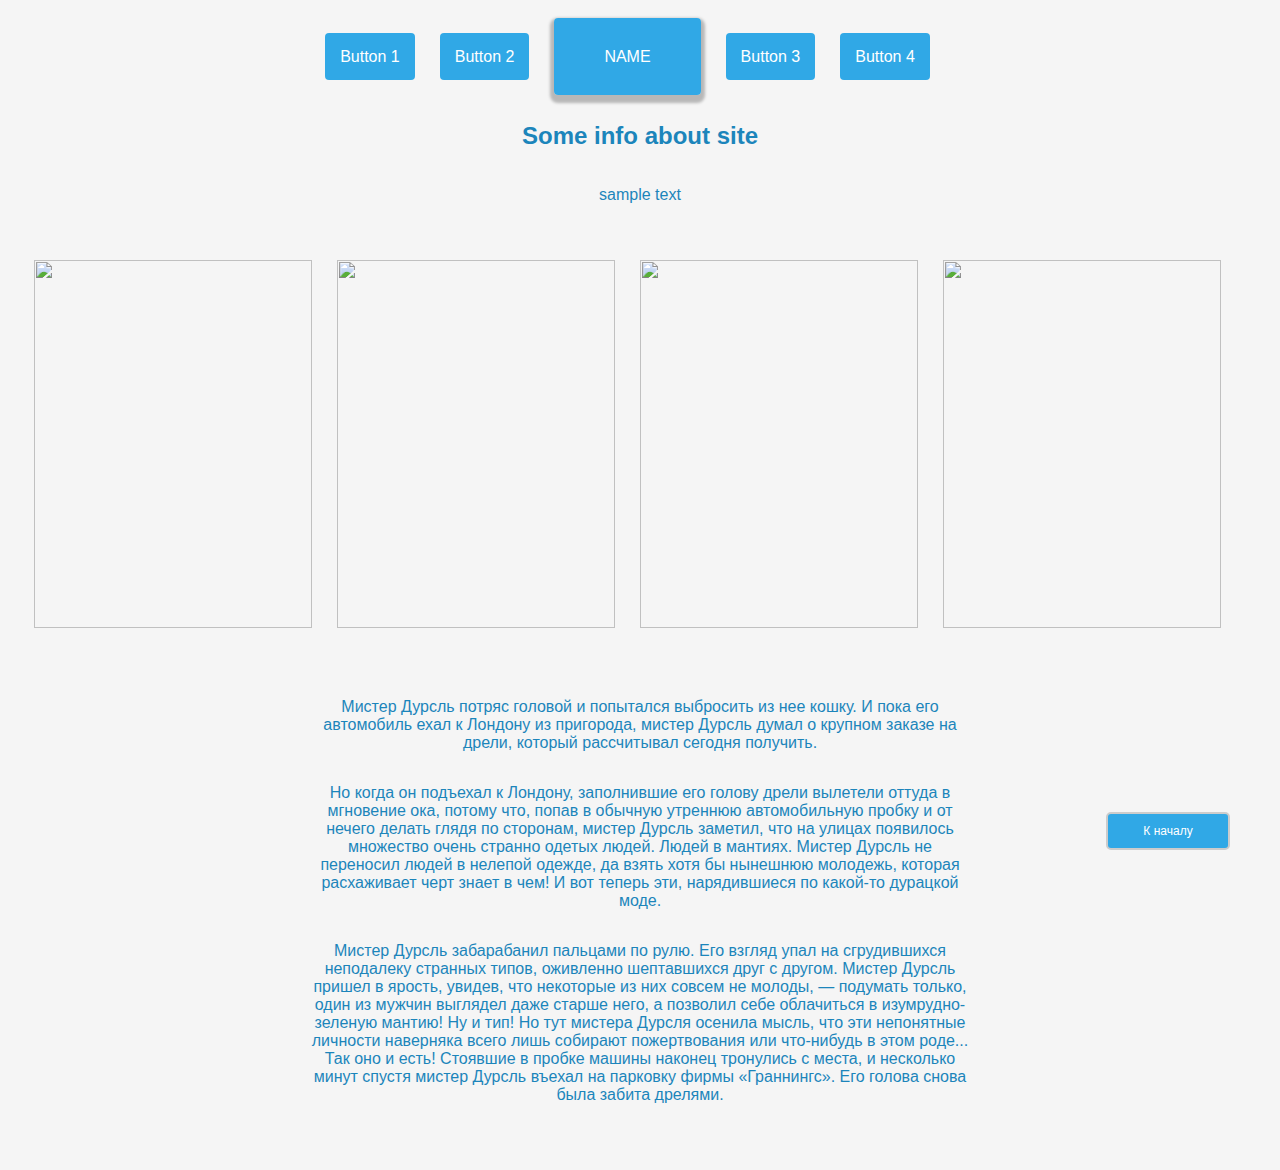
==== index.html @ ae645ffe "feat: lab2" ====
<!DOCTYPE html>
<html lang="ru">
<head>
    <meta charset="UTF-8">
    <meta name="description" content="Lessons for school students">
    <meta name="keywords" content="Programming, Robotics, Technology">
    <link rel="stylesheet" href="outline.css">
    <title>Title</title>
</head>
<body>
<header id="st">
    <div>
        <ul>
            <li><a href="#">Button 1</a></li>
            <li><a href="#">Button 2</a></li>
            <li><a href="#" class="main_name">NAME </a></li>
            <li><a href="#">Button 3</a></li>
            <li><a href="#">Button 4</a></li>
        </ul>
    </div>
</header>
<br>
<br>
<main>
    <article>
        <h2>
            Some info about site
        </h2>

        <p>
            sample text
        </p>

    </article>

    <div class="photos">
        <ul>
            <li><img src="photo1.jpg" alt=""></li>
            <li><img src="photo3.jpg" alt=""></li>
            <li><img src="photo2.jpg"  alt=""></li>
            <li><img src="photo4.jpg" alt=""></li>
        </ul>
    </div>

    <article class="main_text">
        <p>
            Мистер Дурсль потряс головой и попытался выбросить из нее кошку. И пока его автомобиль ехал к Лондону из пригорода, мистер Дурсль думал о крупном заказе на дрели, который рассчитывал сегодня получить.
        </p>

        <p>
            Но когда он подъехал к Лондону, заполнившие его голову дрели вылетели оттуда в мгновение ока, потому что, попав в обычную утреннюю автомобильную пробку и от нечего делать глядя по сторонам, мистер Дурсль заметил, что на улицах появилось множество очень странно одетых людей. Людей в мантиях. Мистер Дурсль не переносил людей в нелепой одежде, да взять хотя бы нынешнюю молодежь, которая расхаживает черт знает в чем! И вот теперь эти, нарядившиеся по какой-то дурацкой моде.
        </p>

        <p>
            Мистер Дурсль забарабанил пальцами по рулю. Его взгляд упал на сгрудившихся неподалеку странных типов, оживленно шептавшихся друг с другом. Мистер Дурсль пришел в ярость, увидев, что некоторые из них совсем не молоды, — подумать только, один из мужчин выглядел даже старше него, а позволил себе облачиться в изумрудно-зеленую мантию! Ну и тип! Но тут мистера Дурсля осенила мысль, что эти непонятные личности наверняка всего лишь собирают пожертвования или что-нибудь в этом роде... Так оно и есть! Стоявшие в пробке машины наконец тронулись с места, и несколько минут спустя мистер Дурсль въехал на парковку фирмы «Граннингс». Его голова снова была забита дрелями.
        </p>

    </article>

</main>

<footer>
    <nav class="crumbs">
        <ul>
            <li class="crumb"><a class="starter" href="#st">К началу</a></li>
        </ul>
    </nav>
</footer>

</body>
</html>
---- outline.css ----
body {
    background-color: #F5F5F5;
    font-family: arial;
}

article {
    display: flex;
    line-height: normal;
    font-weight: normal;
    text-align: center;
    color: #1C85BB;
    text-decoration: white;
    text-transform: none;
    justify-content: center;
    flex-direction: column;
}

.main_text {
    margin: 50px 300px;
}

div {
    width: 100%;
    display: flex;
    align-items: center;
    align-content: center;
    justify-content: center;
}

img {
    width: 278px;
    height: 368px;
}

img:hover {
    box-shadow:0 0 6px 6px #555;
    -webkit-transition: all 0.5s ease;
    -moz-transition: all 0.5s ease;
    transition: all 0.5s ease;
}

.photos {
    display: flex;
}

ul {
    list-style: none; /*убираем маркеры списка*/
    padding-left: 0; /*убираем отступы*/
    margin: 40px 0 0;
}
a {
    text-decoration: none; /*убираем подчеркивание текста ссылок*/
    background:#30A8E6; /*добавляем фон к пункту меню*/
    color:#fff; /*меняем цвет ссылок*/
    padding:15px; /*добавляем отступ*/
    font-family: arial; /*меняем шрифт*/
    border-radius:4px; /*добавляем скругление*/
    -moz-transition: all 0.3s 0.01s ease; /*делаем плавный переход*/
    -o-transition: all 0.3s 0.01s ease;
    -webkit-transition: all 0.3s 0.01s ease;
}

.main_name {
    background:#30A8E6; /*добавляем фон к пункту меню*/
    color:#fff; /*меняем цвет ссылок*/
    /*добавляем отступ*/
    padding: 30px 50px;
    font-family: arial; /*меняем шрифт*/
    border-radius:4px; /*добавляем скругление*/
    box-shadow: 0px 4px 3px 4px rgba(0, 0, 0, 0.25);

}

a:hover {
    background:#1C85BB;/*добавляем эффект при наведении*/
}

li {
    float:left; /*Размещаем список горизонтально для реализации меню*/
    margin-right:25px; /*Добавляем отступ у пунктов меню*/

}

.starter{
    width:100px;
    border:2px solid #ccc;
    background:#30A8E6;
    text-align:center;
    padding:10px;
    position:fixed;
    bottom:50px;
    right:50px;
    cursor:pointer;
    color:#fff;
    font-family:Arial;
    font-size:12px;
    border-radius: 5px;
    -moz-border-radius: 5px;
    -webkit-border-radius: 5px;
    -khtml-border-radius: 5px;
}
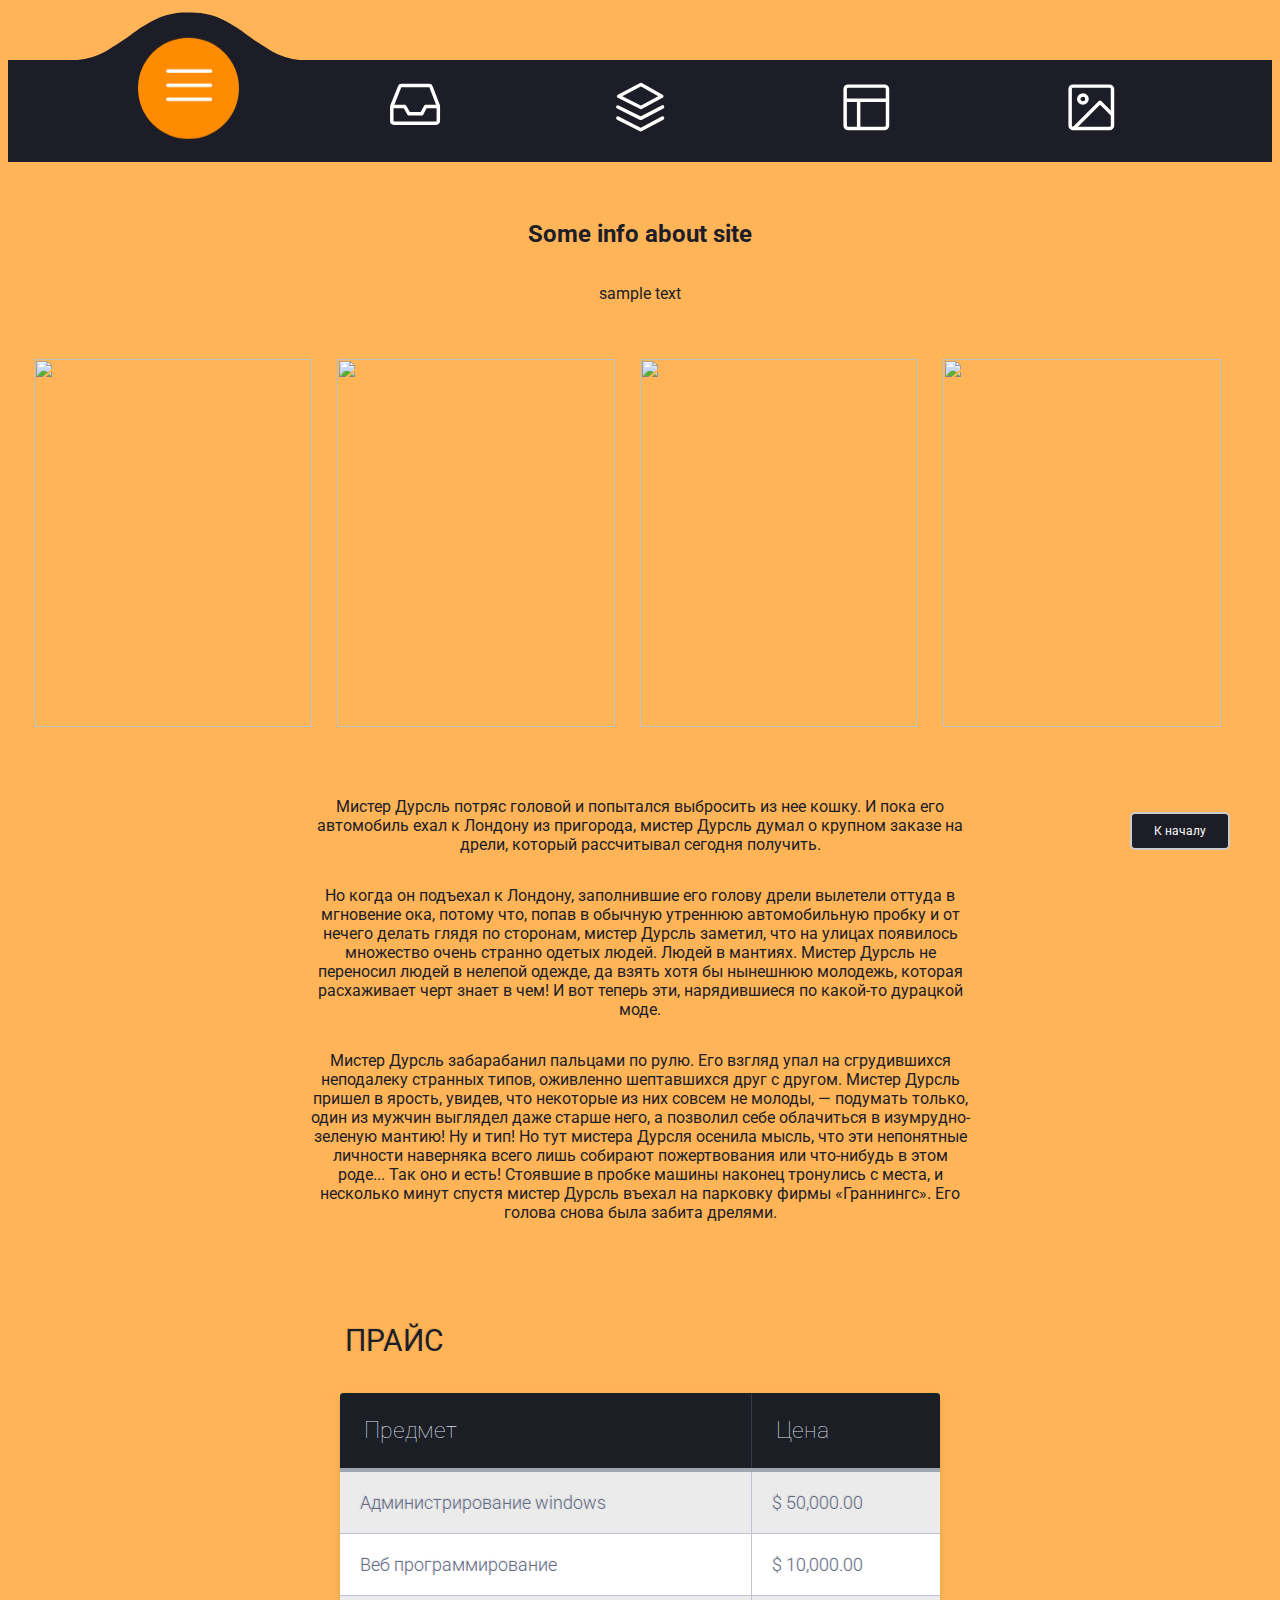
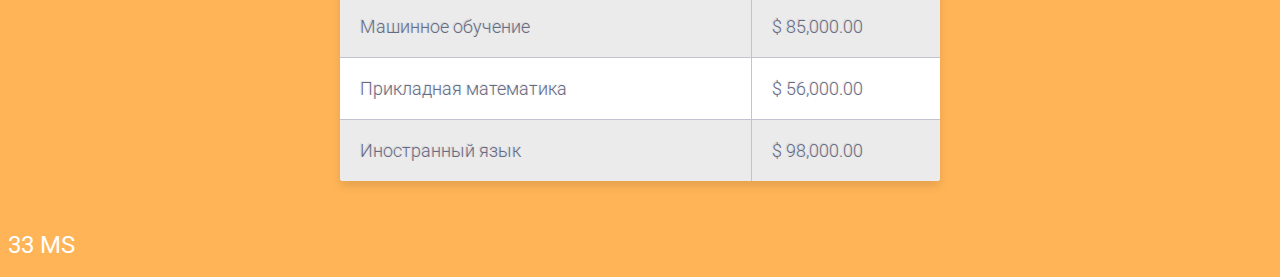
==== commit 91a60cb2: "feat: lab3 4" ====
--- a/index.html
+++ b/index.html
@@ -4,19 +4,72 @@
     <meta charset="UTF-8">
     <meta name="description" content="Lessons for school students">
     <meta name="keywords" content="Programming, Robotics, Technology">
-    <link rel="stylesheet" href="outline.css">
+    <link rel="stylesheet" href="css/outline.css">
+    <link rel="stylesheet" href="css/menu.css">
     <title>Title</title>
+    <script defer src="js/loadtime.js"></script>
+    <script defer src="js/menu.js"></script>
 </head>
 <body>
 <header id="st">
-    <div>
-        <ul>
-            <li><a href="#">Button 1</a></li>
-            <li><a href="#">Button 2</a></li>
-            <li><a href="#" class="main_name">NAME </a></li>
-            <li><a href="#">Button 3</a></li>
-            <li><a href="#">Button 4</a></li>
-        </ul>
+    <menu class="menu">
+
+        <button class="menu__item active" style="--bgColorItem: #ff8c00;" >  <a href="index.html">
+            <svg class="icon" viewBox="0 0 24 24">
+                <path d="M3.8,6.6h16.4"/>
+                <path d="M20.2,12.1H3.8"/>
+                <path d="M3.8,17.5h16.4"/>
+            </svg>
+        </a>
+        </button>
+
+        <button class="menu__item" style="--bgColorItem: #f54888;"> <a href="price.html">
+            <svg class="icon" viewBox="0 0 24 24">
+                <path  d="M6.7,4.8h10.7c0.3,0,0.6,0.2,0.7,0.5l2.8,7.3c0,0.1,0,0.2,0,0.3v5.6c0,0.4-0.4,0.8-0.8,0.8H3.8
+        C3.4,19.3,3,19,3,18.5v-5.6c0-0.1,0-0.2,0.1-0.3L6,5.3C6.1,5,6.4,4.8,6.7,4.8z"/>
+                <path  d="M3.4,12.9H8l1.6,2.8h4.9l1.5-2.8h4.6"/>
+            </svg>
+        </a>
+        </button>
+
+        <button class="menu__item" style="--bgColorItem: #4343f5;" >
+            <svg class="icon" viewBox="0 0 24 24">
+                <path  d="M3.4,11.9l8.8,4.4l8.4-4.4"/>
+                <path  d="M3.4,16.2l8.8,4.5l8.4-4.5"/>
+                <path  d="M3.7,7.8l8.6-4.5l8,4.5l-8,4.3L3.7,7.8z"/>
+            </svg>
+        </button>
+
+        <button class="menu__item" style="--bgColorItem: #e0b115;" >
+            <svg class="icon" viewBox="0 0 24 24" >
+                <path  d="M5.1,3.9h13.9c0.6,0,1.2,0.5,1.2,1.2v13.9c0,0.6-0.5,1.2-1.2,1.2H5.1c-0.6,0-1.2-0.5-1.2-1.2V5.1
+          C3.9,4.4,4.4,3.9,5.1,3.9z"/>
+                <path  d="M4.2,9.3h15.6"/>
+                <path  d="M9.1,9.5v10.3"/>
+            </svg>
+        </button>
+
+        <button class="menu__item" style="--bgColorItem:#65ddb7;">
+            <svg class="icon" viewBox="0 0 24 24" >
+                <path  d="M5.1,3.9h13.9c0.6,0,1.2,0.5,1.2,1.2v13.9c0,0.6-0.5,1.2-1.2,1.2H5.1c-0.6,0-1.2-0.5-1.2-1.2V5.1
+          C3.9,4.4,4.4,3.9,5.1,3.9z"/>
+                <path  d="M5.5,20l9.9-9.9l4.7,4.7"/>
+                <path  d="M10.4,8.8c0,0.9-0.7,1.6-1.6,1.6c-0.9,0-1.6-0.7-1.6-1.6C7.3,8,8,7.3,8.9,7.3C9.7,7.3,10.4,8,10.4,8.8z"/>
+            </svg>
+        </button>
+
+        <div class="menu__border"></div>
+
+    </menu>
+
+    <div class="svg-container">
+        <svg viewBox="0 0 202.9 45.5" >
+            <clipPath id="menu" clipPathUnits="objectBoundingBox" transform="scale(0.0049285362247413 0.021978021978022)">
+                <path  d="M6.7,45.5c5.7,0.1,14.1-0.4,23.3-4c5.7-2.3,9.9-5,18.1-10.5c10.7-7.1,11.8-9.2,20.6-14.3c5-2.9,9.2-5.2,15.2-7
+          c7.1-2.1,13.3-2.3,17.6-2.1c4.2-0.2,10.5,0.1,17.6,2.1c6.1,1.8,10.2,4.1,15.2,7c8.8,5,9.9,7.1,20.6,14.3c8.3,5.5,12.4,8.2,18.1,10.5
+          c9.2,3.6,17.6,4.2,23.3,4H6.7z"/>
+            </clipPath>
+        </svg>
     </div>
 </header>
 <br>
@@ -33,12 +86,12 @@
 
     </article>
 
-    <div class="photos">
+    <div class="photos invisible-on-mobile" >
         <ul>
-            <li><img src="photo1.jpg" alt=""></li>
-            <li><img src="photo3.jpg" alt=""></li>
-            <li><img src="photo2.jpg"  alt=""></li>
-            <li><img src="photo4.jpg" alt=""></li>
+            <li><img src="materials/photo1.jpg" alt=""></li>
+            <li><img src="materials/photo3.jpg" alt=""></li>
+            <li><img src="materials/photo2.jpg" alt=""></li>
+            <li><img src="materials/photo4.jpg" alt=""></li>
         </ul>
     </div>
 
@@ -57,6 +110,41 @@
 
     </article>
 
+    <div class="table-title">
+        <h3>Прайс</h3>
+    </div>
+
+    <table class="table-fill">
+        <thead>
+        <tr>
+            <th class="text-left">Предмет</th>
+            <th class="text-left">Цена</th>
+        </tr>
+        </thead>
+        <tbody class="table-hover">
+        <tr>
+            <td class="text-left">Администрирование windows</td>
+            <td class="text-left">$ 50,000.00</td>
+        </tr>
+        <tr>
+            <td class="text-left">Веб программирование</td>
+            <td class="text-left">$ 10,000.00</td>
+        </tr>
+        <tr>
+            <td class="text-left">Машинное обучение</td>
+            <td class="text-left">$ 85,000.00</td>
+        </tr>
+        <tr>
+            <td class="text-left">Прикладная математика</td>
+            <td class="text-left">$ 56,000.00</td>
+        </tr>
+        <tr>
+            <td class="text-left">Иностранный язык</td>
+            <td class="text-left">$ 98,000.00</td>
+        </tr>
+        </tbody>
+    </table>
+
 </main>
 
 <footer>
@@ -65,6 +153,7 @@
             <li class="crumb"><a class="starter" href="#st">К началу</a></li>
         </ul>
     </nav>
+    <span id="loadTime"></span>
 </footer>
 
 </body>
--- a/css/outline.css
+++ b/css/outline.css
@@ -0,0 +1,261 @@
+@import url(https://fonts.googleapis.com/css?family=Roboto:400,500,700,300,100);
+
+body {
+    font-family: "Roboto", helvetica, arial, sans-serif;
+    /*background-color: #F5F5F5;*/
+    font-size: 16px;
+    font-weight: 400;
+    text-rendering: optimizeLegibility;
+}
+article {
+    display: flex;
+    line-height: normal;
+    font-weight: normal;
+    text-align: center;
+    color: #1d1d27;
+    text-decoration: white;
+    text-transform: none;
+    justify-content: center;
+    flex-direction: column;
+}
+
+.main_text {
+    margin: 50px 300px;
+}
+
+div {
+    width: 100%;
+    display: flex;
+    align-items: center;
+    align-content: center;
+    justify-content: center;
+}
+
+img {
+    width: 278px;
+    height: 368px;
+}
+
+img:hover {
+    box-shadow:0 0 6px 6px #555;
+    -webkit-transition: all 0.5s ease;
+    -moz-transition: all 0.5s ease;
+    transition: all 0.5s ease;
+}
+
+.photos {
+    display: flex;
+}
+
+ul {
+    list-style: none; /*убираем маркеры списка*/
+    padding-left: 0; /*убираем отступы*/
+    margin: 40px 0 0;
+}
+.starter {
+    text-decoration: none; /*убираем подчеркивание текста ссылок*/
+    background:#1d1d27; /*добавляем фон к пункту меню*/
+    color:#fff; /*меняем цвет ссылок*/
+    padding:15px; /*добавляем отступ*/
+    border-radius:4px; /*добавляем скругление*/
+    -moz-transition: all 0.3s 0.01s ease; /*делаем плавный переход*/
+    -o-transition: all 0.3s 0.01s ease;
+    -webkit-transition: all 0.3s 0.01s ease;
+}
+
+.main_name {
+    background:#30A8E6; /*добавляем фон к пункту меню*/
+    color:#fff; /*меняем цвет ссылок*/
+    /*добавляем отступ*/
+    padding: 30px 50px;
+    border-radius:4px; /*добавляем скругление*/
+    box-shadow: 0px 4px 3px 4px rgba(0, 0, 0, 0.25);
+
+}
+
+.starter:hover {
+    background:#1C85BB;/*добавляем эффект при наведении*/
+}
+
+li {
+    float:left; /*Размещаем список горизонтально для реализации меню*/
+    margin-right:25px; /*Добавляем отступ у пунктов меню*/
+
+}
+
+.starter{
+    width:100px;
+    border:2px solid #ccc;
+    background:#1d1d27;
+    text-align:center;
+    padding:10px;
+    position:fixed;
+    bottom:50px;
+    right:50px;
+    cursor:pointer;
+    color:#fff;
+    font-size:12px;
+    border-radius: 5px;
+    -moz-border-radius: 5px;
+    -webkit-border-radius: 5px;
+    -khtml-border-radius: 5px;
+}
+
+
+div.table-title {
+    display: block;
+    margin: auto;
+    max-width: 600px;
+    padding:5px;
+    width: 100%;
+}
+
+.table-title h3 {
+    color: #1d1d27;
+    font-size: 30px;
+    font-weight: 400;
+    font-style:normal;
+    font-family: "Roboto", helvetica, arial, sans-serif;
+    text-shadow: -1px -1px 1px rgba(0, 0, 0, 0.1);
+    text-transform:uppercase;
+}
+
+
+/*** Table Styles **/
+
+.table-fill {
+    background: white;
+    border-radius:3px;
+    border-collapse: collapse;
+    height: 320px;
+    margin: auto;
+    max-width: 600px;
+    padding:5px;
+    width: 100%;
+    box-shadow: 0 5px 10px rgba(0, 0, 0, 0.1);
+    animation: float 5s infinite;
+}
+
+th {
+    color:#D5DDE5;;
+    background:#1b1e24;
+    border-bottom:4px solid #9ea7af;
+    border-right: 1px solid #343a45;
+    font-size:23px;
+    font-weight: 100;
+    padding:24px;
+    text-align:left;
+    text-shadow: 0 1px 1px rgba(0, 0, 0, 0.1);
+    vertical-align:middle;
+}
+
+th:first-child {
+    border-top-left-radius:3px;
+}
+
+th:last-child {
+    border-top-right-radius:3px;
+    border-right:none;
+}
+
+tr {
+    border-top: 1px solid #C1C3D1;
+    border-bottom-: 1px solid #C1C3D1;
+    color:#666B85;
+    font-size:16px;
+    font-weight:normal;
+    text-shadow: 0 1px 1px rgba(256, 256, 256, 0.1);
+}
+
+tr:hover td {
+    background:#4E5066;
+    color:#FFFFFF;
+    border-top: 1px solid #22262e;
+}
+
+tr:first-child {
+    border-top:none;
+}
+
+tr:last-child {
+    border-bottom:none;
+}
+
+tr:nth-child(odd) td {
+    background:#EBEBEB;
+}
+
+tr:nth-child(odd):hover td {
+    background:#4E5066;
+}
+
+tr:last-child td:first-child {
+    border-bottom-left-radius:3px;
+}
+
+tr:last-child td:last-child {
+    border-bottom-right-radius:3px;
+}
+
+td {
+    background:#FFFFFF;
+    padding:20px;
+    text-align:left;
+    vertical-align:middle;
+    font-weight:300;
+    font-size:18px;
+    text-shadow: -1px -1px 1px rgba(0, 0, 0, 0.1);
+    border-right: 1px solid #C1C3D1;
+}
+
+td:last-child {
+    border-right: 0px;
+}
+
+th.text-left {
+    text-align: left;
+}
+
+th.text-center {
+    text-align: center;
+}
+
+th.text-right {
+    text-align: right;
+}
+
+td.text-left {
+    text-align: left;
+}
+
+td.text-center {
+    text-align: center;
+}
+
+td.text-right {
+    text-align: right;
+}
+
+#loadTime {
+    display: inline;
+    align-items: center;
+    color: #fff;
+    text-transform: uppercase;
+    font-size: 24px;
+    line-height: 48px;
+}
+
+/* media */
+
+@media (max-width: 800px) {
+    .invisible-on-mobile {
+        display: none;
+    }
+}
+
+@media (max-width: 1000px) {
+    .main_text {
+        margin: auto;
+    }
+}
+
--- a/css/menu.css
+++ b/css/menu.css
@@ -0,0 +1,141 @@
+html {
+
+    box-sizing: border-box;
+    --bgColorMenu : #1d1d27;
+    --duration: .7s;
+
+}
+
+html *,
+html *::before,
+html *::after {
+
+    box-sizing: inherit;
+
+}
+
+body{
+
+    align-items: center;
+    justify-content: center;
+    background-color: #ffb457;
+    -webkit-tap-highlight-color: transparent;
+    transition: background-color var(--duration);
+
+}
+
+.menu{
+
+    margin: 60px auto auto;
+    display: flex;
+    width: 100%;
+    font-size: 1.5em;
+    padding: 0 2.85em;
+    position: relative;
+    align-items: center;
+    justify-content: center;
+    background-color: var(--bgColorMenu);
+
+}
+
+.menu__item{
+
+    all: unset;
+    flex-grow: 1;
+    z-index: 100;
+    display: flex;
+    cursor: pointer;
+    position: relative;
+    border-radius: 50%;
+    align-items: center;
+    will-change: transform;
+    justify-content: center;
+    padding: 0.55em 0 0.85em;
+    transition: transform var(--timeOut , var(--duration));
+
+}
+
+.menu__item::before{
+
+    content: "";
+    z-index: -1;
+    width: 4.2em;
+    height: 4.2em;
+    border-radius: 50%;
+    position: absolute;
+    transform: scale(0);
+    transition: background-color var(--duration), transform var(--duration);
+
+}
+
+
+.menu__item.active {
+
+    transform: translate3d(0, -.8em , 0);
+
+}
+
+.menu__item.active::before{
+
+    transform: scale(1);
+    background-color: var(--bgColorItem);
+
+}
+
+.icon{
+
+    width: 2.6em;
+    height: 2.6em;
+    stroke: white;
+    fill: transparent;
+    stroke-width: 1pt;
+    stroke-miterlimit: 10;
+    stroke-linecap: round;
+    stroke-linejoin: round;
+    stroke-dasharray: 400;
+
+}
+
+.menu__item.active .icon {
+
+    animation: strok 1.5s reverse;
+
+}
+
+@keyframes strok {
+
+    100% {
+
+        stroke-dashoffset: 400;
+
+    }
+
+}
+
+.menu__border{
+
+    left: 0;
+    bottom: 99%;
+    width: 10.9em;
+    height: 2.4em;
+    position: absolute;
+    clip-path: url(#menu);
+    will-change: transform;
+    background-color: var(--bgColorMenu);
+    transition: transform var(--timeOut , var(--duration));
+
+}
+
+.svg-container {
+
+    width: 0;
+    height: 0;
+}
+
+
+@media screen and (max-width: 50em) {
+    .menu{
+        font-size: .8em;
+        margin-top: 40px;
+    }
+}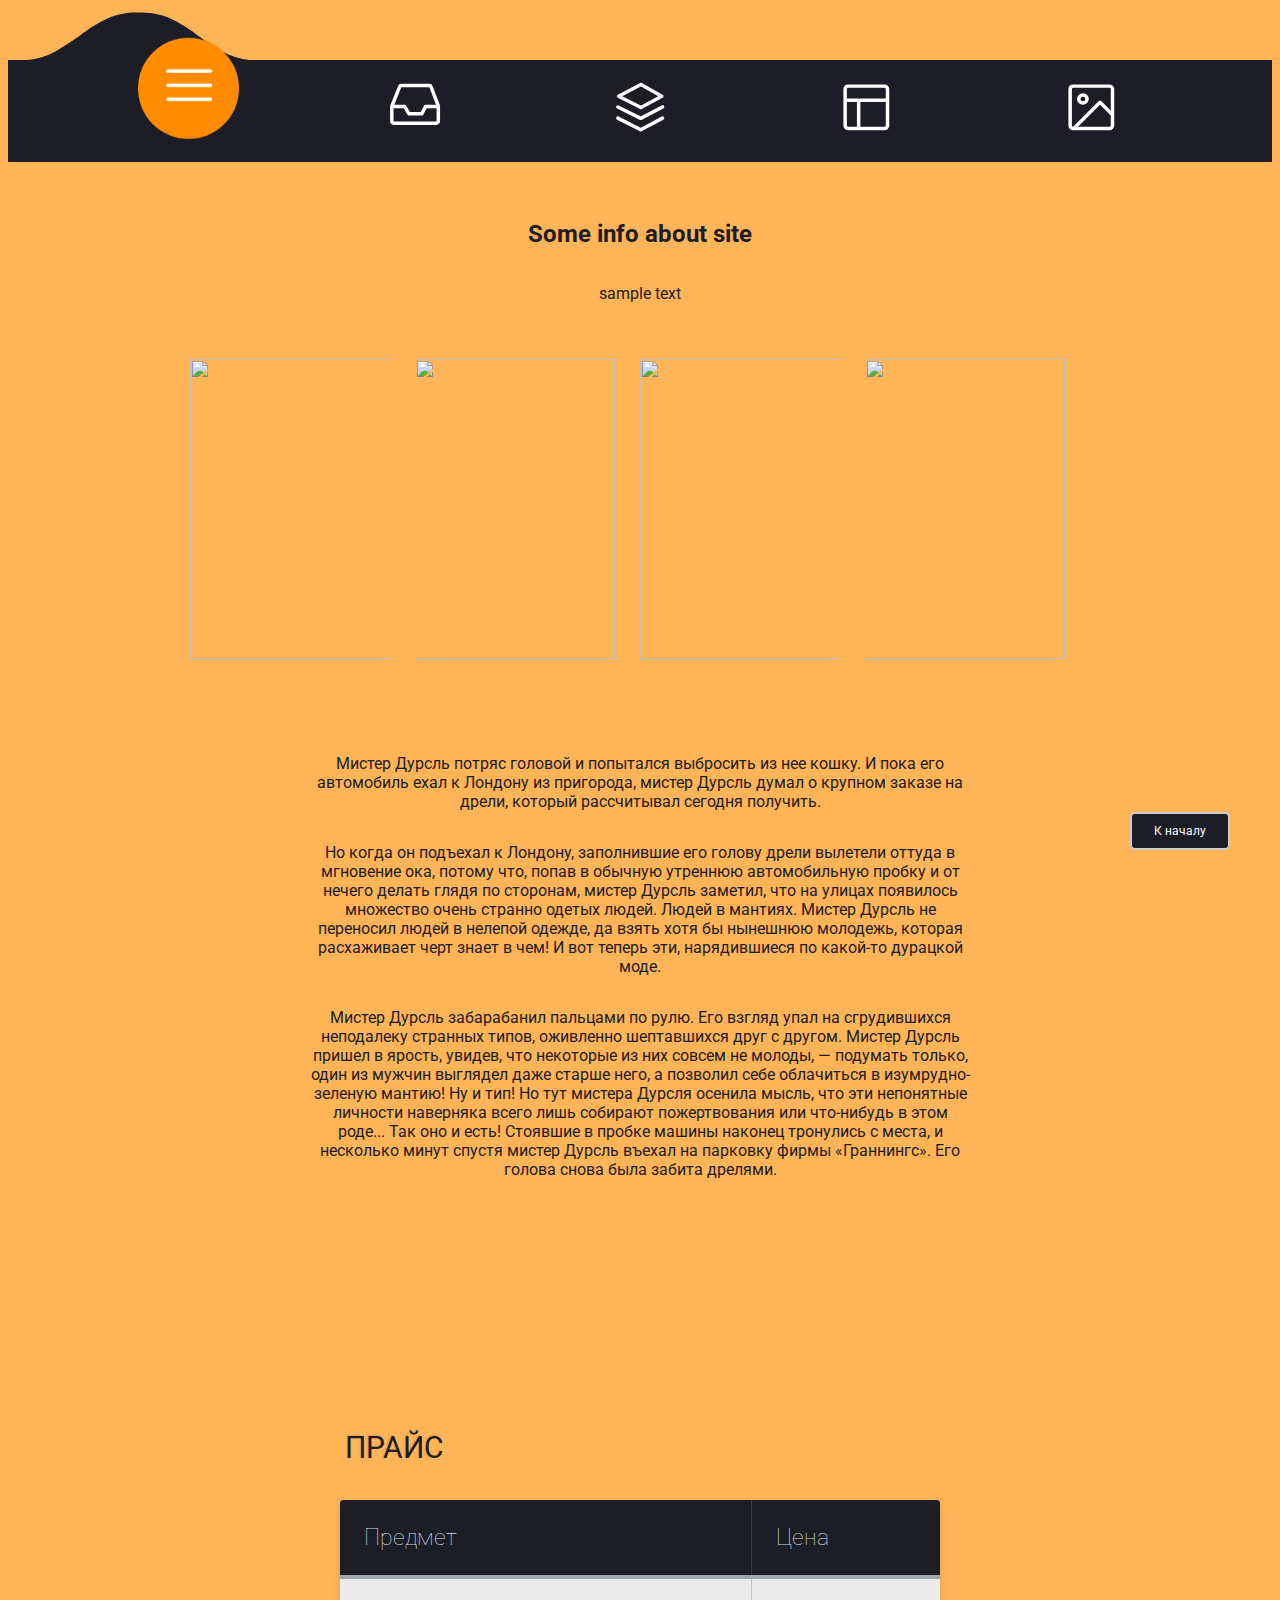
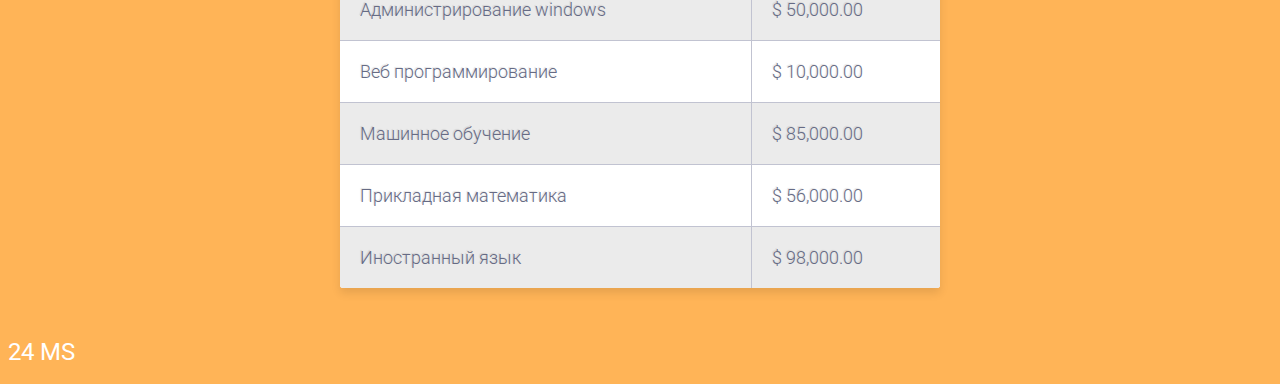
==== commit 19f3e7fd: "feat: changes" ====
--- a/index.html
+++ b/index.html
@@ -8,13 +8,14 @@
     <link rel="stylesheet" href="css/menu.css">
     <title>Title</title>
     <script defer src="js/loadtime.js"></script>
+    <script defer src="js/activeMenu.js"></script>
     <script defer src="js/menu.js"></script>
 </head>
 <body>
 <header id="st">
     <menu class="menu">
 
-        <button class="menu__item active" style="--bgColorItem: #ff8c00;" >  <a href="index.html">
+        <button class="menu__item" style="--bgColorItem: #ff8c00;" >  <a href="index.html">
             <svg class="icon" viewBox="0 0 24 24">
                 <path d="M3.8,6.6h16.4"/>
                 <path d="M20.2,12.1H3.8"/>
@@ -95,6 +96,8 @@
         </ul>
     </div>
 
+    <br>
+
     <article class="main_text">
         <p>
             Мистер Дурсль потряс головой и попытался выбросить из нее кошку. И пока его автомобиль ехал к Лондону из пригорода, мистер Дурсль думал о крупном заказе на дрели, который рассчитывал сегодня получить.
--- a/css/outline.css
+++ b/css/outline.css
@@ -20,20 +20,21 @@
 }
 
 .main_text {
-    margin: 50px 300px;
-}
-
-div {
-    width: 100%;
-    display: flex;
-    align-items: center;
-    align-content: center;
-    justify-content: center;
+    margin: 200px 300px;
 }
 
 img {
-    width: 278px;
-    height: 368px;
+    width: 200px;
+    height: 300px;
+}
+
+.photos {
+    display: grid;
+    grid-template-columns: repeat(1, 1fr);
+    grid-auto-rows: 200px;
+    grid-column-gap: 10px;
+    grid-row-gap: 1em;
+    justify-items: center;
 }
 
 img:hover {
@@ -41,10 +42,6 @@
     -webkit-transition: all 0.5s ease;
     -moz-transition: all 0.5s ease;
     transition: all 0.5s ease;
-}
-
-.photos {
-    display: flex;
 }
 
 ul {
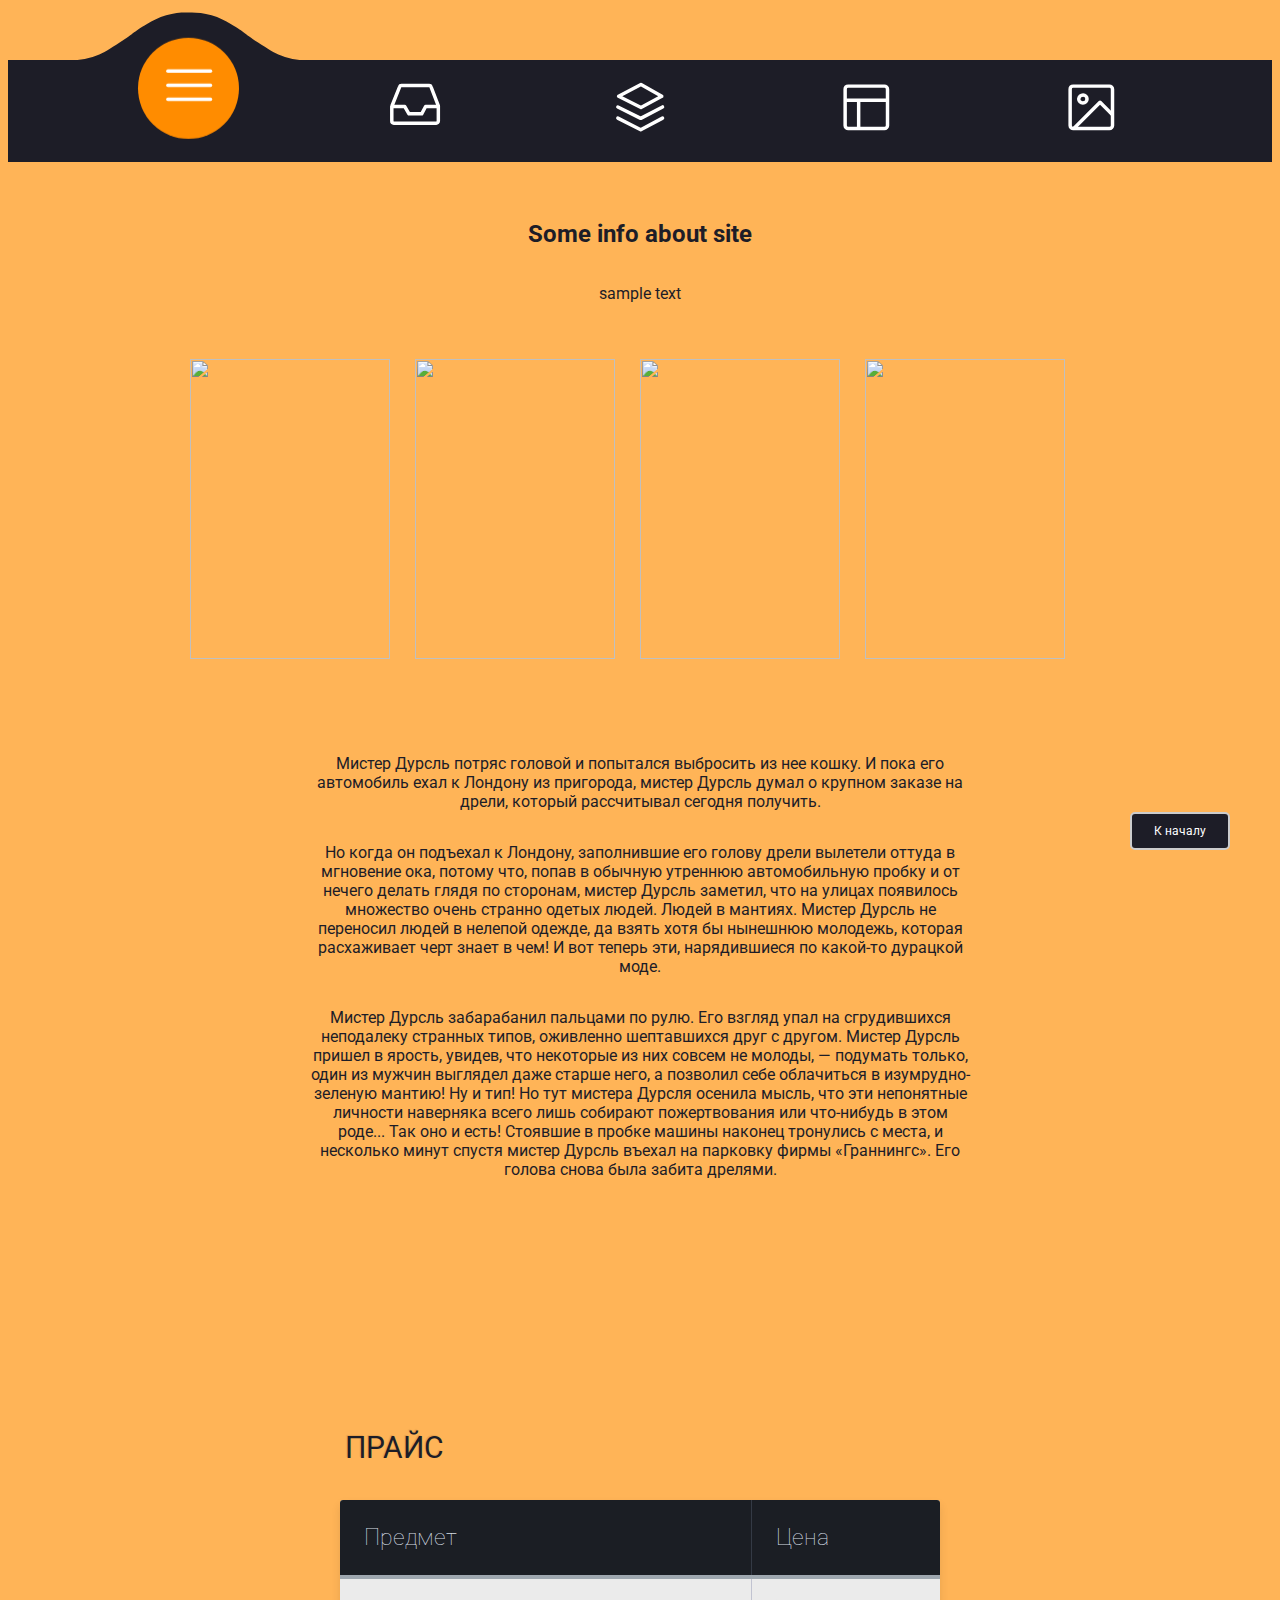
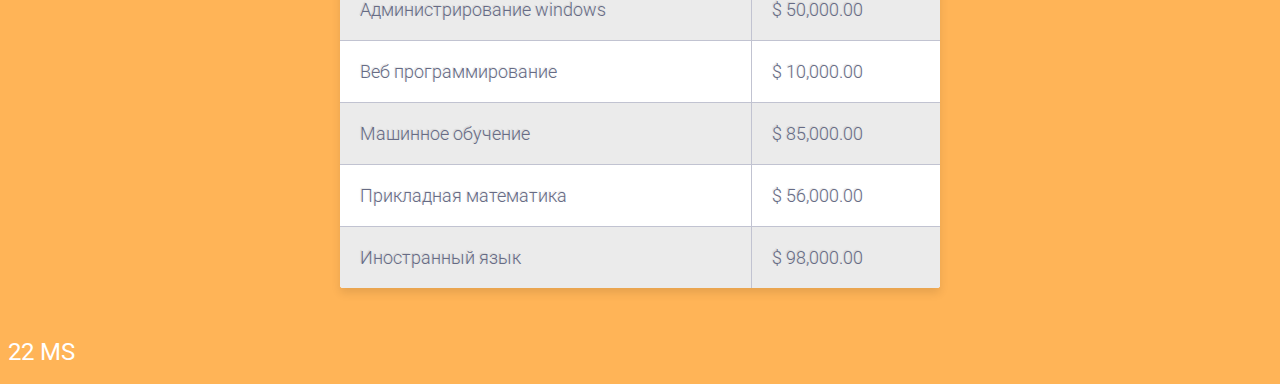
==== commit 3cac589f: "feat: changes" ====
--- a/index.html
+++ b/index.html
@@ -8,14 +8,13 @@
     <link rel="stylesheet" href="css/menu.css">
     <title>Title</title>
     <script defer src="js/loadtime.js"></script>
-    <script defer src="js/activeMenu.js"></script>
     <script defer src="js/menu.js"></script>
 </head>
 <body>
 <header id="st">
     <menu class="menu">
 
-        <button class="menu__item" style="--bgColorItem: #ff8c00;" >  <a href="index.html">
+        <button class="menu__item active" style="--bgColorItem: #ff8c00;" >  <a href="index.html">
             <svg class="icon" viewBox="0 0 24 24">
                 <path d="M3.8,6.6h16.4"/>
                 <path d="M20.2,12.1H3.8"/>
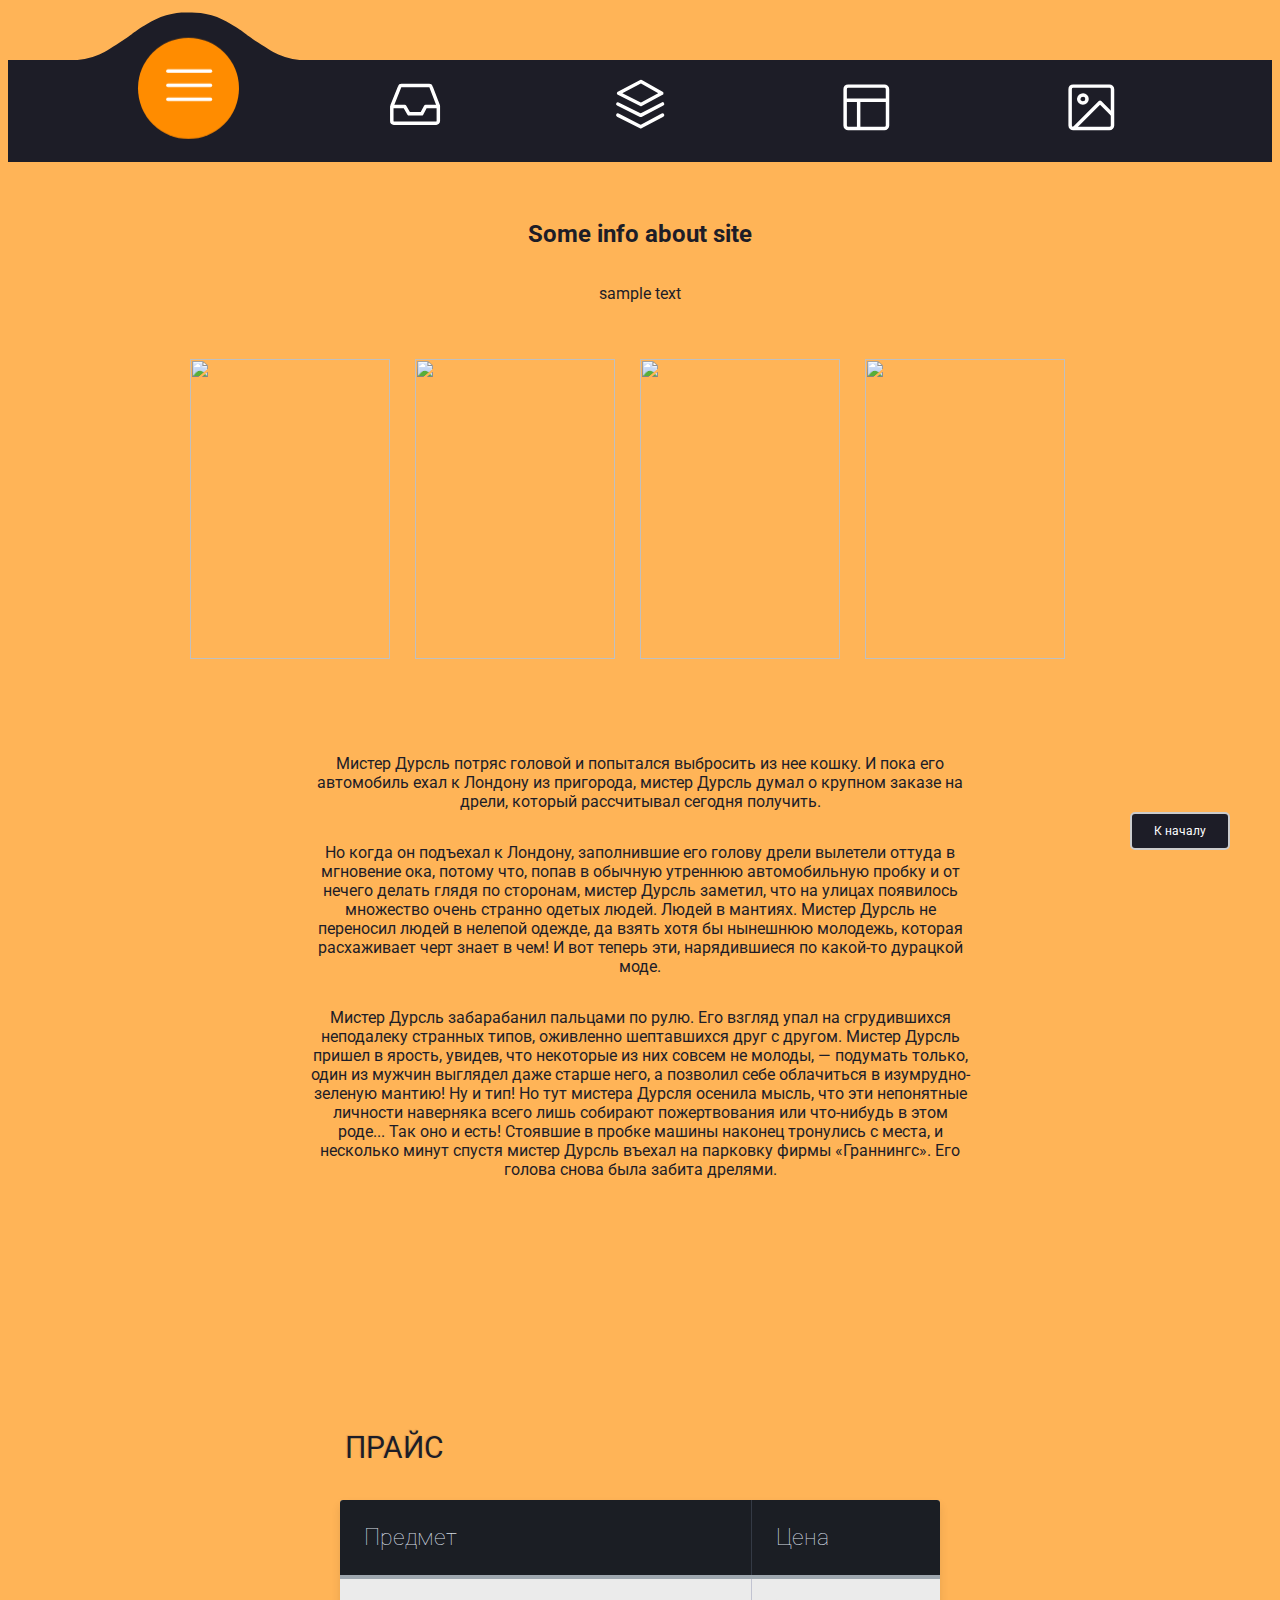
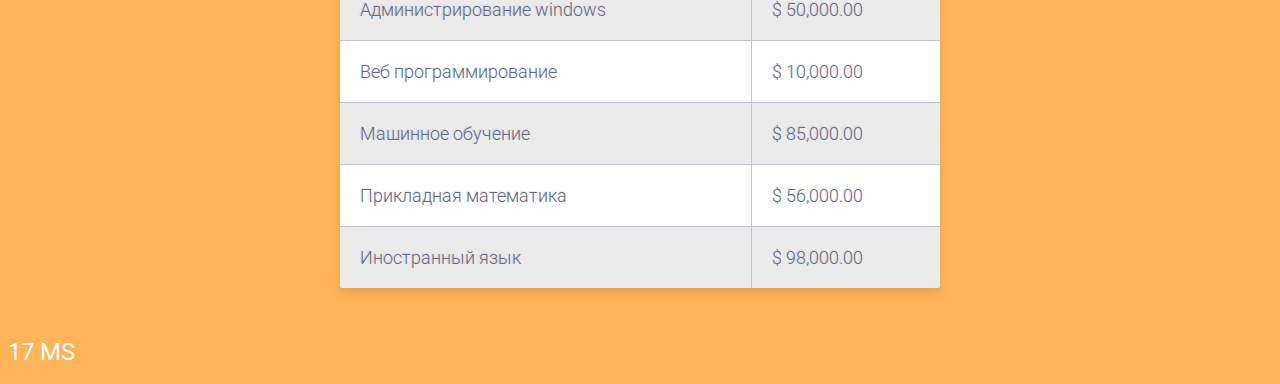
==== commit 33be4fba: "feat: lab6" ====
--- a/index.html
+++ b/index.html
@@ -32,12 +32,13 @@
         </a>
         </button>
 
-        <button class="menu__item" style="--bgColorItem: #4343f5;" >
+        <button class="menu__item" style="--bgColorItem: #4343f5;" > <a href="comments.html">
             <svg class="icon" viewBox="0 0 24 24">
                 <path  d="M3.4,11.9l8.8,4.4l8.4-4.4"/>
                 <path  d="M3.4,16.2l8.8,4.5l8.4-4.5"/>
                 <path  d="M3.7,7.8l8.6-4.5l8,4.5l-8,4.3L3.7,7.8z"/>
             </svg>
+        </a>
         </button>
 
         <button class="menu__item" style="--bgColorItem: #e0b115;" >
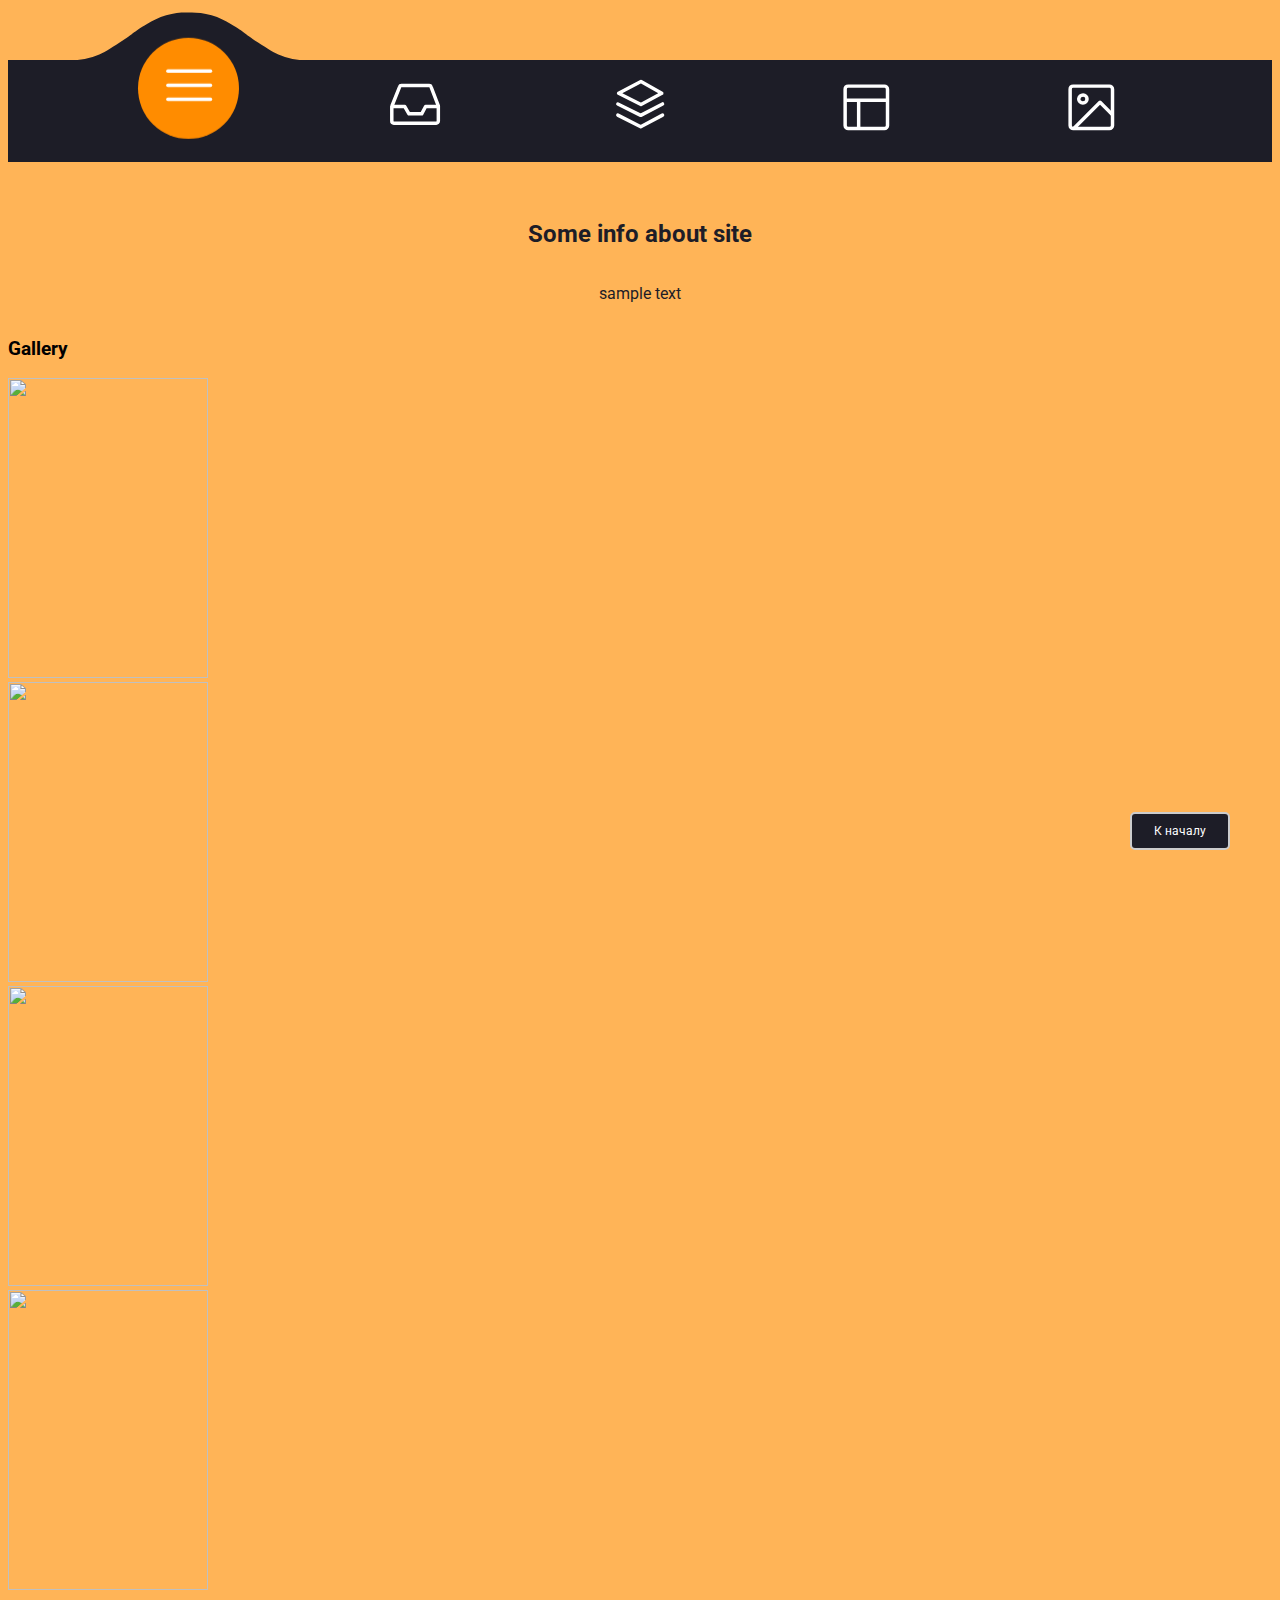
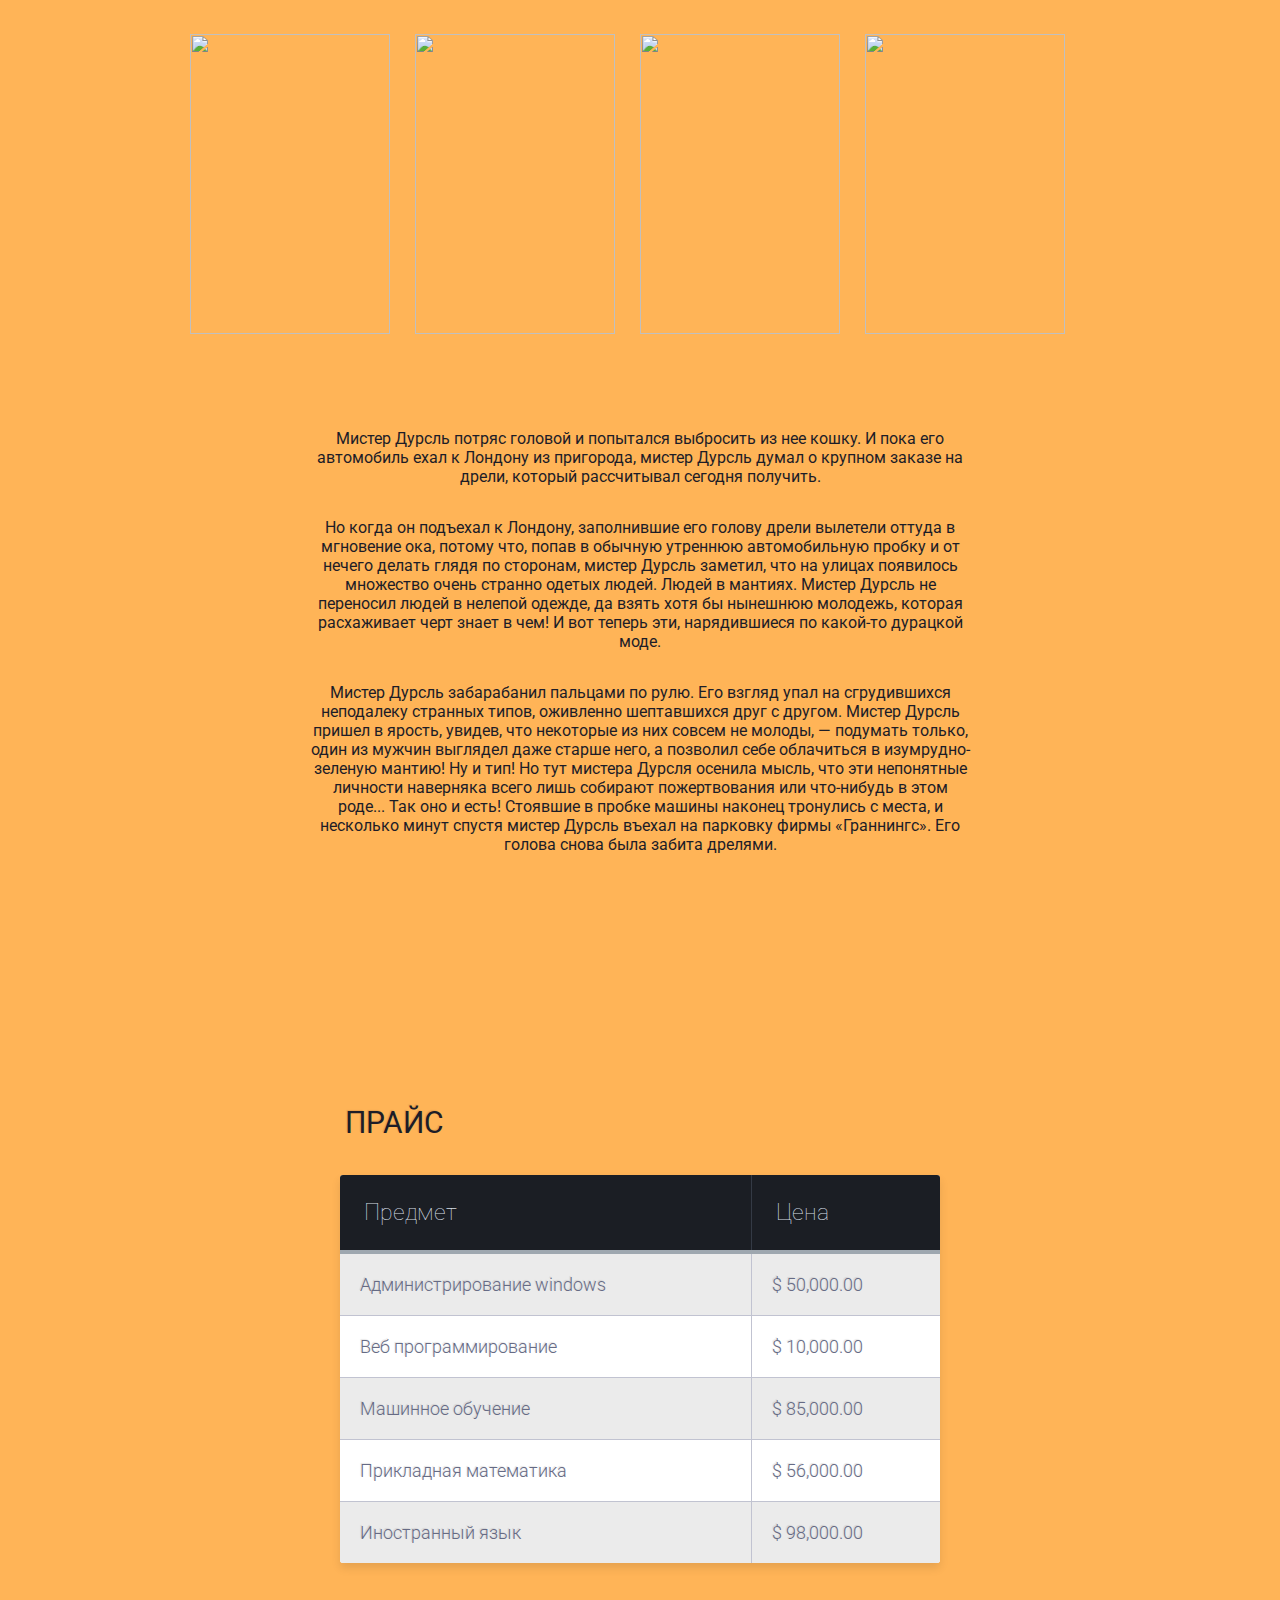
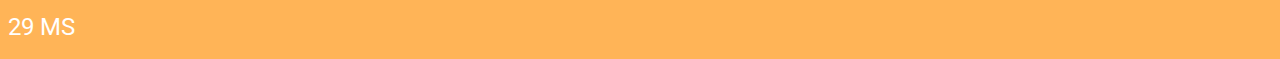
==== commit c36c9354: "feat: lab7" ====
--- a/index.html
+++ b/index.html
@@ -9,6 +9,7 @@
     <title>Title</title>
     <script defer src="js/loadtime.js"></script>
     <script defer src="js/menu.js"></script>
+    <script defer src="js/example.js"></script>
 </head>
 <body>
 <header id="st">
@@ -50,7 +51,7 @@
             </svg>
         </button>
 
-        <button class="menu__item" style="--bgColorItem:#65ddb7;">
+        <button class="menu__item enable-button"  style="--bgColorItem:#65ddb7;">
             <svg class="icon" viewBox="0 0 24 24" >
                 <path  d="M5.1,3.9h13.9c0.6,0,1.2,0.5,1.2,1.2v13.9c0,0.6-0.5,1.2-1.2,1.2H5.1c-0.6,0-1.2-0.5-1.2-1.2V5.1
           C3.9,4.4,4.4,3.9,5.1,3.9z"/>
@@ -87,9 +88,22 @@
 
     </article>
 
+        <h3>Gallery</h3>
+        <div class="swiper">
+            <div>
+                <div class="swiper-slide"><img src="materials/photo1.jpg" alt=""></div>
+                <div class="swiper-slide"><img src="materials/photo2.jpg" alt=""></div>
+                <div class="swiper-slide"><img src="materials/photo3.jpg" alt=""></div>
+                <div class="swiper-slide"><img src="materials/photo4.jpg" alt=""></div>
+            </div>
+            <div class="swiper-button-next"></div>
+            <div class="swiper-button-prev"></div>
+            <div class="swiper-pagination"></div>
+        </div>
+
     <div class="photos invisible-on-mobile" >
         <ul>
-            <li><img src="materials/photo1.jpg" alt=""></li>
+            <li><img src="materials/photo1.jpg" data-zoom="materials/photo3.jpg" alt=""></li>
             <li><img src="materials/photo3.jpg" alt=""></li>
             <li><img src="materials/photo2.jpg" alt=""></li>
             <li><img src="materials/photo4.jpg" alt=""></li>
@@ -159,5 +173,14 @@
     <span id="loadTime"></span>
 </footer>
 
+<script>
+    var swiper = new Swiper(".swiper", {
+        centeredSlides: true,
+        pagination: {
+            el: ".swiper-pagination",
+            clickable: true,
+        },
+    });
+</script>
 </body>
 </html>--- a/css/outline.css
+++ b/css/outline.css
@@ -37,7 +37,7 @@
     justify-items: center;
 }
 
-img:hover {
+.photos img:hover {
     box-shadow:0 0 6px 6px #555;
     -webkit-transition: all 0.5s ease;
     -moz-transition: all 0.5s ease;
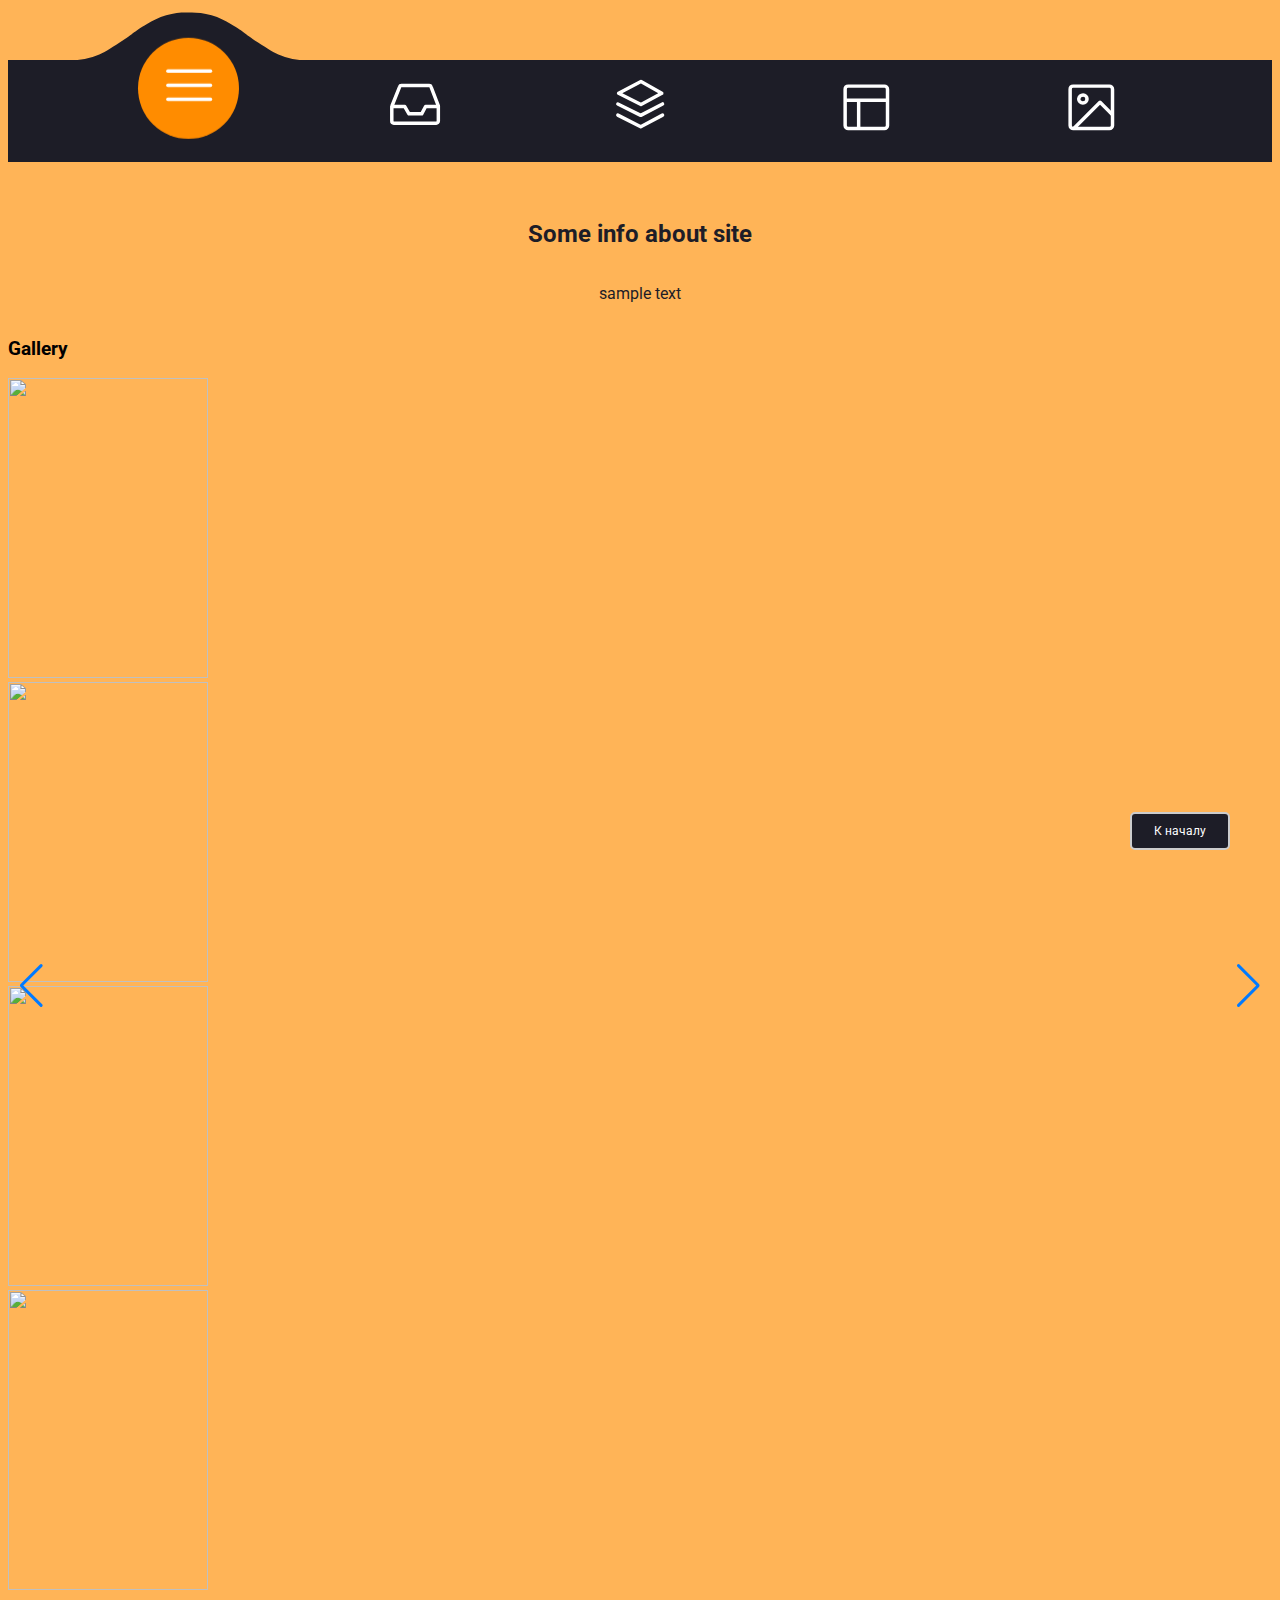
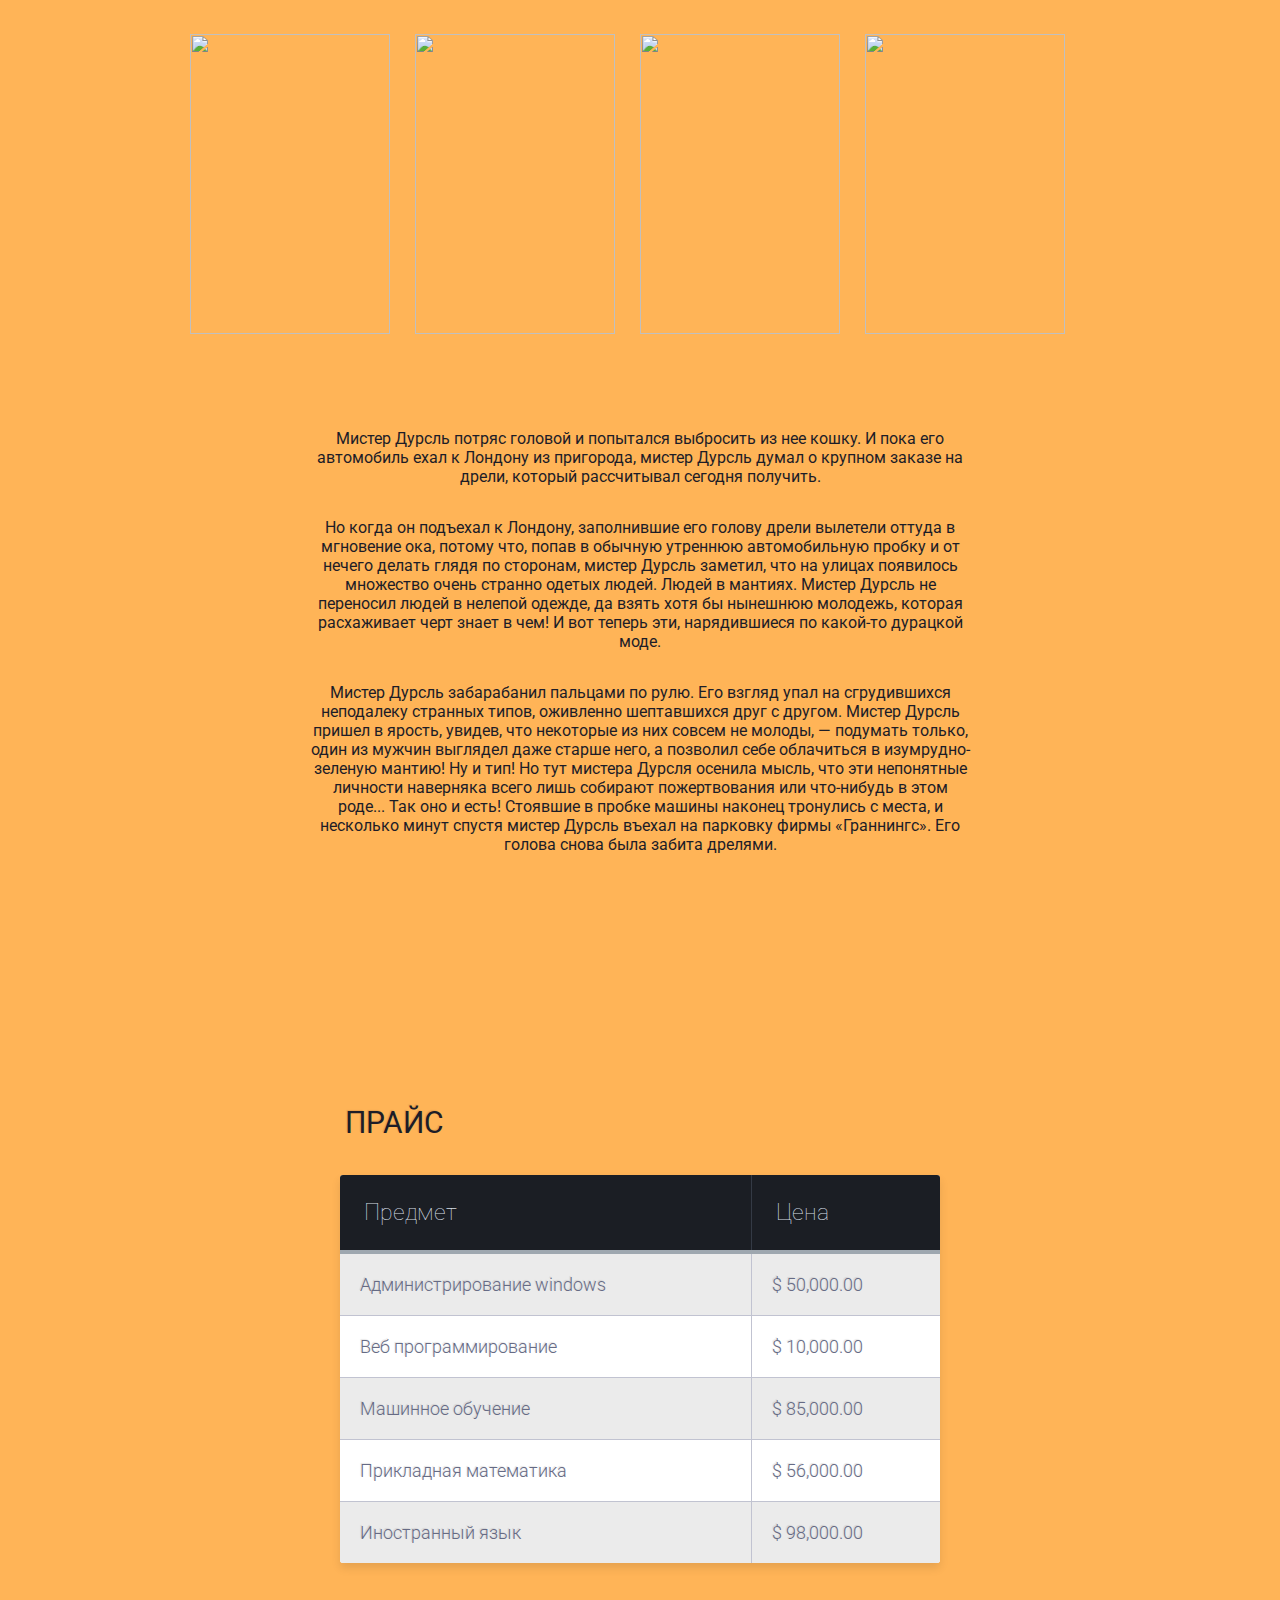
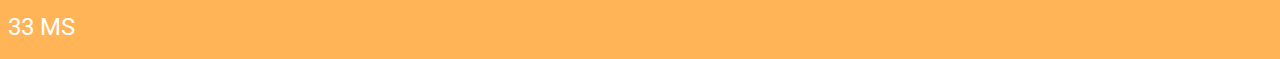
==== commit 0f304fa8: "feat: lab7" ====
--- a/index.html
+++ b/index.html
@@ -6,10 +6,14 @@
     <meta name="keywords" content="Programming, Robotics, Technology">
     <link rel="stylesheet" href="css/outline.css">
     <link rel="stylesheet" href="css/menu.css">
+    <link
+            rel="stylesheet"
+            href="https://cdn.jsdelivr.net/npm/swiper@8/swiper-bundle.min.css"
+    />
     <title>Title</title>
     <script defer src="js/loadtime.js"></script>
     <script defer src="js/menu.js"></script>
-    <script defer src="js/example.js"></script>
+    <script defer type="module" src="js/example.js"></script>
 </head>
 <body>
 <header id="st">
@@ -173,13 +177,24 @@
     <span id="loadTime"></span>
 </footer>
 
-<script>
-    var swiper = new Swiper(".swiper", {
-        centeredSlides: true,
+<script type="module">
+    import Swiper from 'https://cdn.jsdelivr.net/npm/swiper@8/swiper-bundle.esm.browser.min.js'
+
+    const swiper = new Swiper(".swiper", {
+        // navigation elements
+        navigation: {
+            nextEl: ".swiper-button-next",
+            prevEl: ".swiper-button-prev",
+        },
+
+        // pagination elements
         pagination: {
             el: ".swiper-pagination",
-            clickable: true,
         },
+
+        // scrolling
+        mousewheel: true,
+        keyboard: true,
     });
 </script>
 </body>
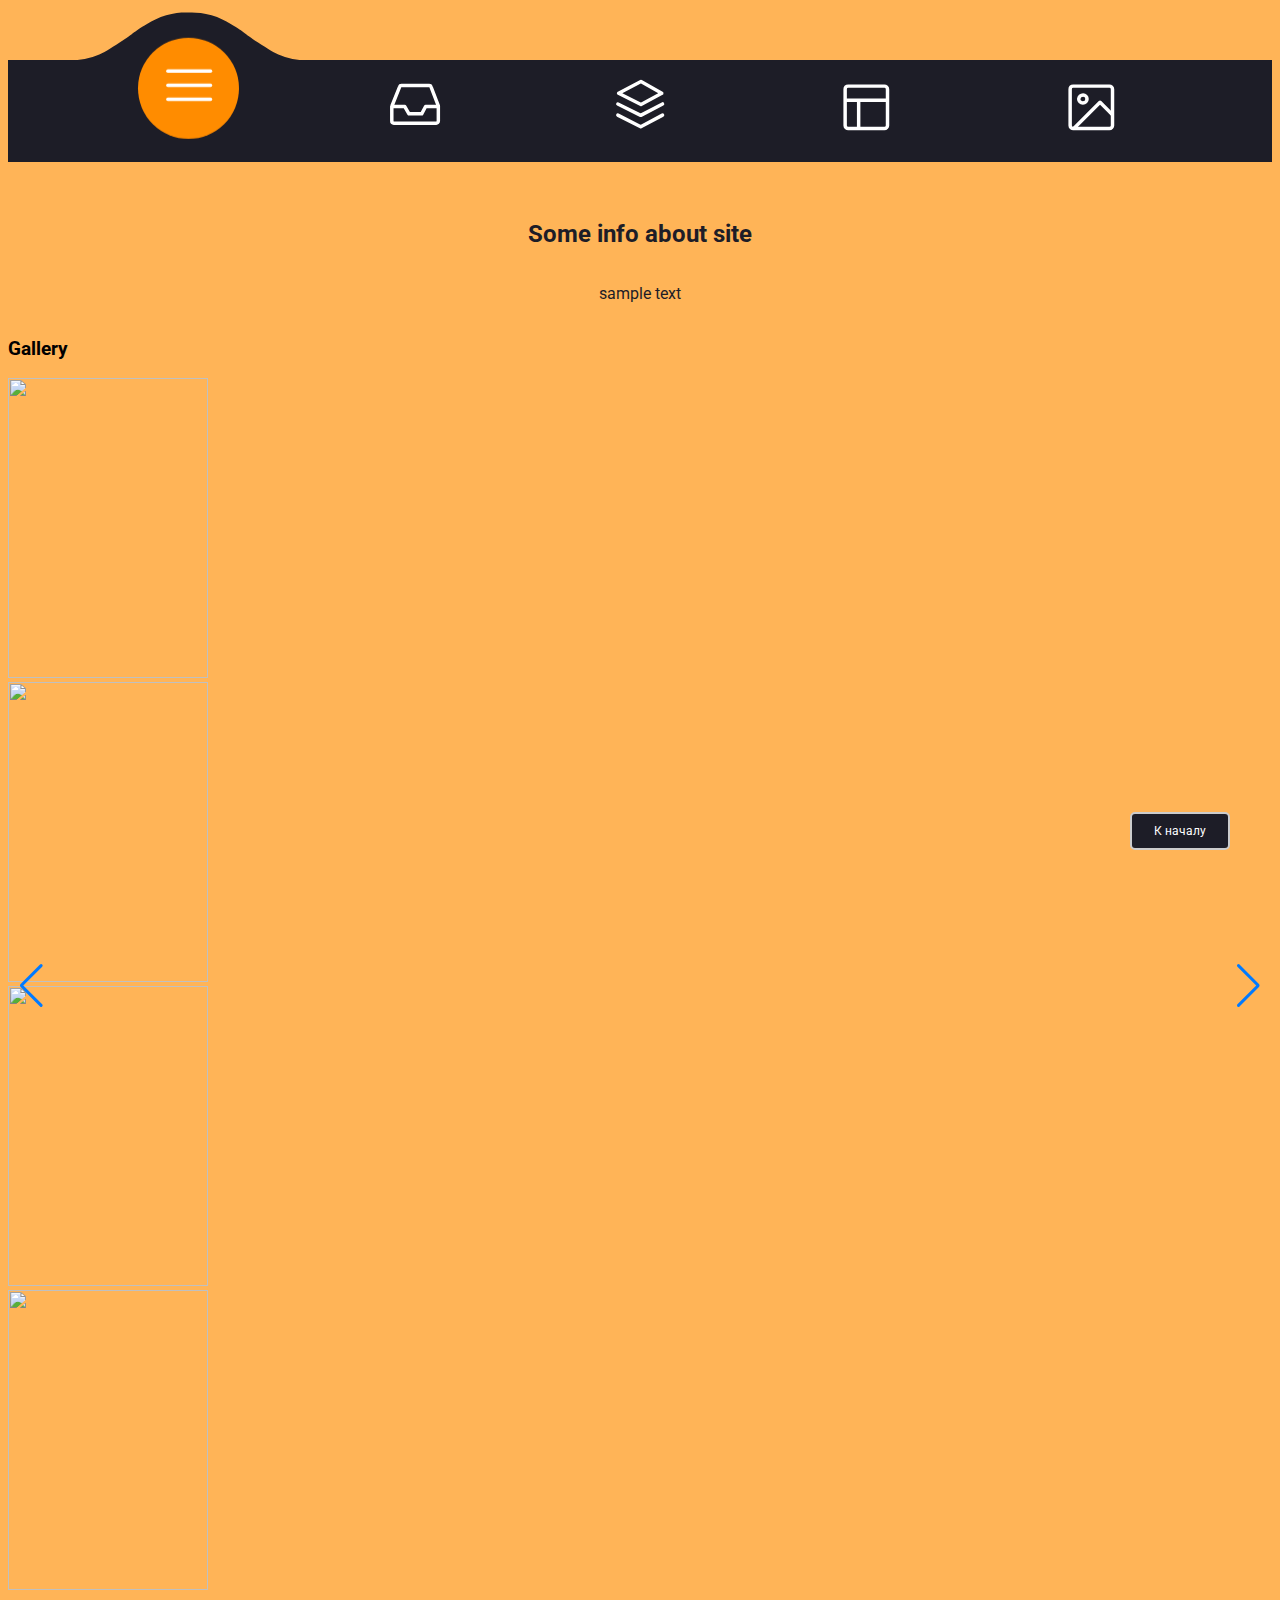
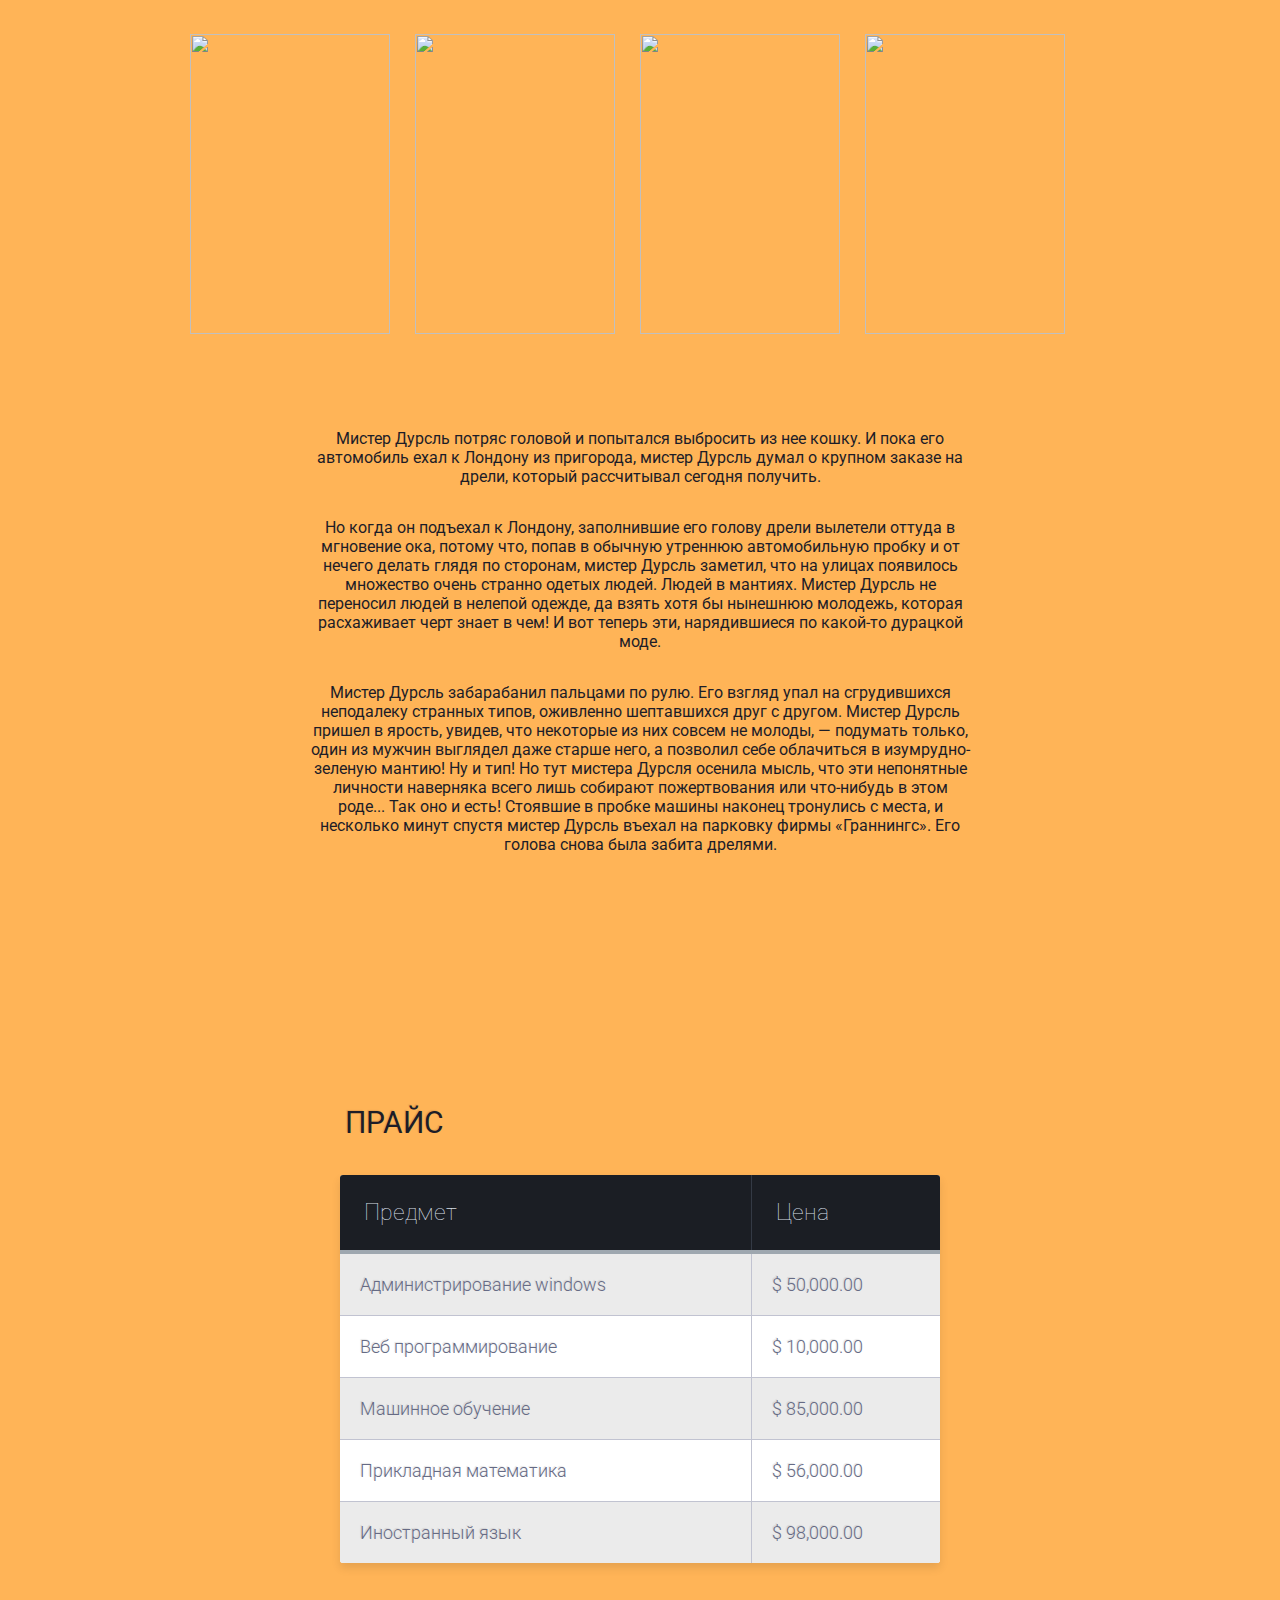
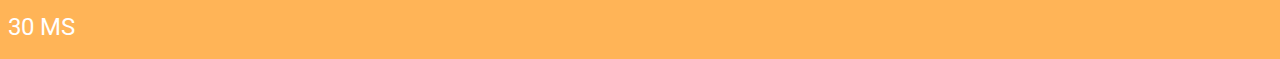
==== commit b46855a0: "feat: lab7" ====
--- a/index.html
+++ b/index.html
@@ -13,7 +13,7 @@
     <title>Title</title>
     <script defer src="js/loadtime.js"></script>
     <script defer src="js/menu.js"></script>
-    <script defer type="module" src="js/example.js"></script>
+<!--    <script defer type="module" src="js/example.js"></script>-->
 </head>
 <body>
 <header id="st">
